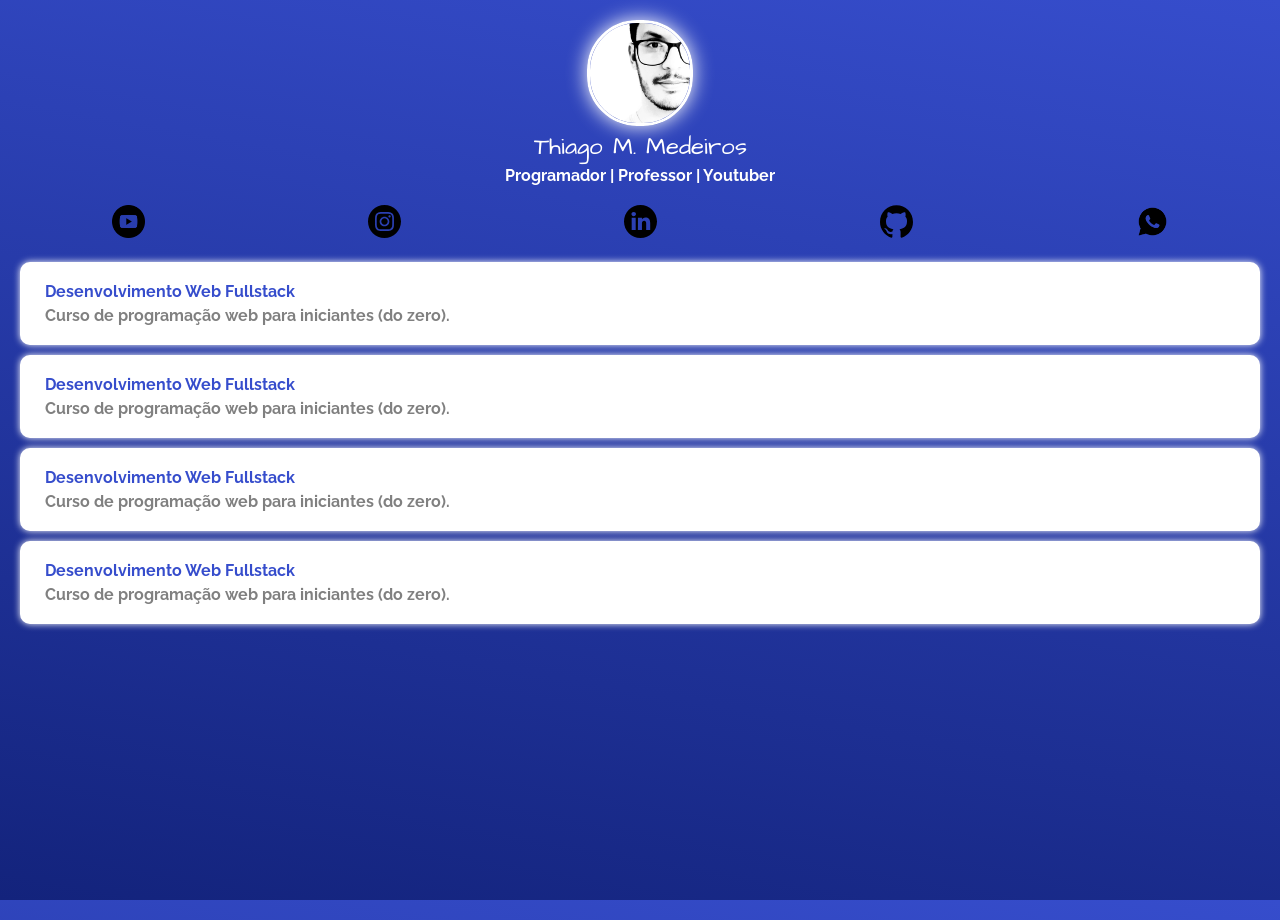
==== index.html @ 43f392d8 "teste linktree" ====
<!DOCTYPE html>
<html lang="en">
<head>
    <meta charset="UTF-8">
    <meta http-equiv="X-UA-Compatible" content="IE=edge">
    <meta name="viewport" content="width=device-width, initial-scale=1.0">
    <title>Linktree</title>
    <link href="https://fonts.googleapis.com/css2?family=Architects+Daughter&family=Raleway&display=swap" rel="stylesheet">
    <link rel="stylesheet" href="css/style.css">
</head>
<body>

    <div class="profile">
        <img src="img/thiago.jpg" alt="Thiago" class="avatar">
        <h1>
            Thiago M. Medeiros
        </h1>
        <h2>Programador | Professor | Youtuber</h2>
    </div>

    <ul class="social">
        <li>
            <a href="#" target="_blank" class="logo-links">
                <img src="img/youtube.png" alt="Youtube">
            </a> 
        </li>     
        <li>
            <a href="#" target="_blank" class="logo-links">
                <img src="img/insta.svg" alt="instagram">
            </a> 
        </li>
        <li>
            <a href="#" target="_blank" class="logo-links">
                <img src="img/linkedin.svg" alt="Linkedin">
            </a>
        </li>
        <li>
             <a href="#" target="_blank" class="logo-links">
                <img src="img/github.svg" alt="Github">
            </a>
        </li>
        <li>
            <a href="#" target="_blank" class="logo-links">
                <img src="img/whatsapp.png" alt="WhatsApp">
            </a> 
        </li>
    </ul>

    <ul class="links-list">
        <li>
            <a href="http://wa.me/5585999625039" target="_blank" alt="WhatsApp">
                Desenvolvimento Web Fullstack
                <span>Curso de programação web para iniciantes (do zero).</span>
            </a>
        </li>
        <li>
            <a href="" target="_blank" alt="">
                Desenvolvimento Web Fullstack
                <span>Curso de programação web para iniciantes (do zero).</span>
            </a>
        </li>
        <li>
            <a href="" target="_blank" alt="">
                Desenvolvimento Web Fullstack
                <span>Curso de programação web para iniciantes (do zero).</span>
            </a>
        </li>
        <li>
            <a href="" target="_blank" alt="">
                Desenvolvimento Web Fullstack
                <span>Curso de programação web para iniciantes (do zero).</span>
            </a>
        </li>
    </ul>
</body>
</html>
---- css/style.css ----
/* aplicar para todas as tags*/

* {
    margin: 0;
    padding: 0;
}



html, body {
    height: 100%;
}


body {
    font-family: 'Raleway', sans-serif;
    color: white;
    background: rgb(54,77,204);
    background: linear-gradient(190deg, rgba(54,77,204,1) 0%, rgba(19,35,124,1) 100%, rgba(19,38,124,1) 100%);
}

.avatar {
    width: 100px;
    border-radius: 50px;
    border: 3px solid white;
    box-shadow: 0 0 20px white;
}

h1 {
    font-family: 'Architects Daughter' , cursive;
    font-weight: 100;
    font-size: 24px;
    margin-bottom: 2px;
}

h2 {
    font-size: 16px;
    margin-bottom: 5px;
    
}

.profile {
    margin-top: 20px;
    text-align: center;
}

.social {
    display: flex ;
    justify-content: space-around; /*só funciona quando tem o display flex*/
    list-style: none; /*tirar as bolinhas da lista li*/
    margin: 20px /*cima e baixo*/ 0;

}

.social img {
    width: 33px;  
}

.logo-links {
    text-decoration: none;
    
}

.links-list {
    list-style: none;
}

.links-list li {
    margin: 10px 20px;
}

.links-list li a {
    background: white;
    padding: 15px 20px;
    display: block;
    border-radius: 10px;
    border: 5px solid white;
    box-shadow: 0 0 7px white;
    text-decoration: none;
    color: rgb(54,77,204);
    font-weight: bold;
}

.links-list li a span {
    display: block;
    margin-top: 5px;
    color: grey
}
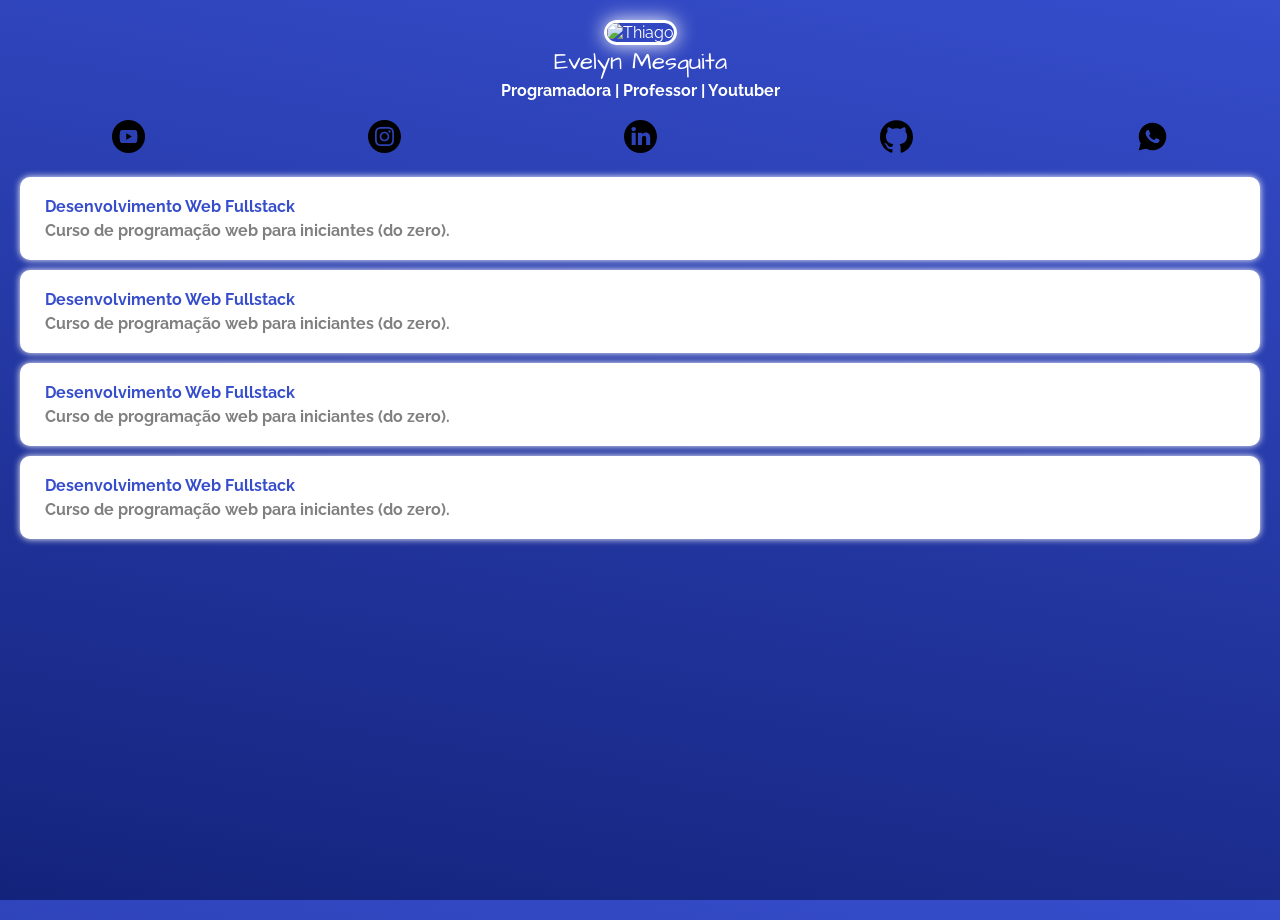
==== commit 6e6e3119: "add informaçoes" ====
--- a/index.html
+++ b/index.html
@@ -4,18 +4,21 @@
     <meta charset="UTF-8">
     <meta http-equiv="X-UA-Compatible" content="IE=edge">
     <meta name="viewport" content="width=device-width, initial-scale=1.0">
-    <title>Linktree</title>
+    <title>Linktree - Evelyn</title>
     <link href="https://fonts.googleapis.com/css2?family=Architects+Daughter&family=Raleway&display=swap" rel="stylesheet">
     <link rel="stylesheet" href="css/style.css">
+
+
+    </script>
 </head>
 <body>
 
     <div class="profile">
-        <img src="img/thiago.jpg" alt="Thiago" class="avatar">
+        <img src="eu.jpeg" alt="Thiago" class="avatar">
         <h1>
-            Thiago M. Medeiros
+            Evelyn Mesquita
         </h1>
-        <h2>Programador | Professor | Youtuber</h2>
+        <h2>Programadora | Professor | Youtuber</h2>
     </div>
 
     <ul class="social">
@@ -25,7 +28,7 @@
             </a> 
         </li>     
         <li>
-            <a href="#" target="_blank" class="logo-links">
+            <a href="https://www.instagram.com/evelynmesquitab/" target="_blank" class="logo-links">
                 <img src="img/insta.svg" alt="instagram">
             </a> 
         </li>
@@ -35,7 +38,7 @@
             </a>
         </li>
         <li>
-             <a href="#" target="_blank" class="logo-links">
+             <a href="https://github.com/evelynmesquita" target="_blank" class="logo-links">
                 <img src="img/github.svg" alt="Github">
             </a>
         </li>
